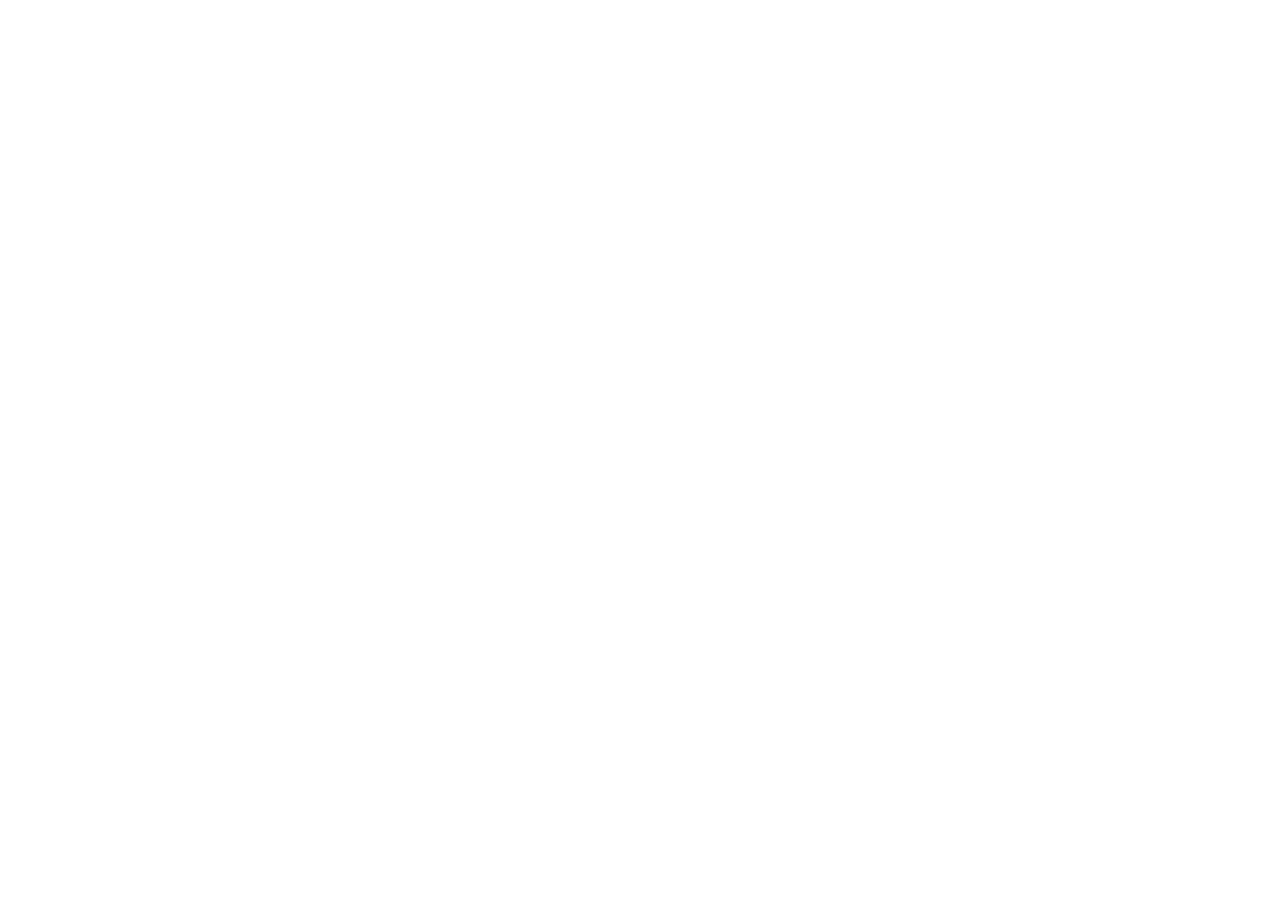
==== login.html @ 8ab4396d "大事件项目初始化" ====
<!DOCTYPE html>
<html lang="en">

<head>
    <meta charset="UTF-8">
    <meta http-equiv="X-UA-Compatible" content="IE=edge">
    <meta name="viewport" content="width=device-width, initial-scale=1.0">
    <title>Document</title>
</head>

<body>

</body>

</html>
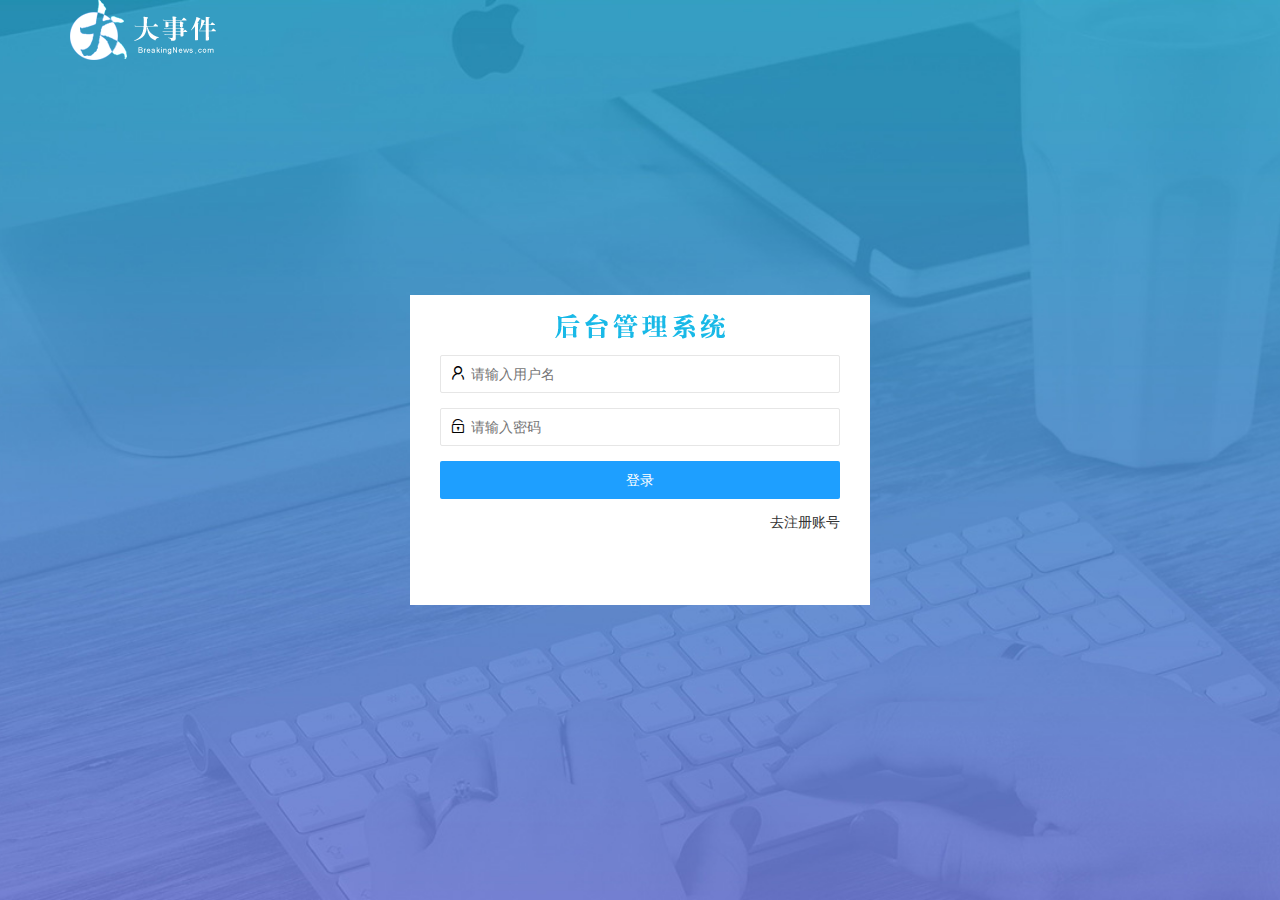
==== commit db3682dd: "login and reg done" ====
--- a/login.html
+++ b/login.html
@@ -6,10 +6,85 @@
     <meta http-equiv="X-UA-Compatible" content="IE=edge">
     <meta name="viewport" content="width=device-width, initial-scale=1.0">
     <title>Document</title>
+    <!-- 导入layui的css样式 -->
+    <link rel="stylesheet" href="./assets/lib/layui/css/layui.css">
+    <!-- 导入自己的css样式 -->
+    <link rel="stylesheet" href="./assets/css/login.css">
 </head>
 
 <body>
+    <div class="layui-main">
+        <img src="./assets/images/logo.png" alt="">
+    </div>
+    <!-- 登录注册区域 -->
+    <div class="loginAndReg">
+        <div class="title">
+            <img src="./assets/images/login_title.png" alt="">
+        </div>
+        <!-- 登录区域 -->
+        <div class="login_box">
+            <form class="layui-form form_login">
+                <!-- 用户名框 -->
+                <div class="layui-form-item">
+                    <i class="layui-icon layui-icon-username"></i>
+                    <input type="text" name="username" required lay-verify="required" placeholder="请输入用户名" autocomplete="off" class="layui-input">
+                </div>
+                <!-- 密码框 -->
+                <div class="layui-form-item">
+                    <i class="layui-icon layui-icon-password"></i>
+                    <input type="password" name="pwd" required lay-verify="required|pwd" placeholder="请输入密码" autocomplete="off" class="layui-input">
+                </div>
+                <!-- 登录按钮 -->
+                <div class="layui-form-item">
+                    <button class="layui-btn  layui-btn-fluid layui-btn-normal" lay-submit>登录</button>
+                </div>
+                <div class="layui-form-item links">
+                    <!-- 使用js点击事件实现跳转 -->
+                    <a href="javascript:;" class="go_reg">去注册账号</a>
+                </div>
+            </form>
 
+        </div>
+        <!-- 注册区域 -->
+        <div class="reg_box">
+            <form class="layui-form form_reg">
+                <!-- 用户名框 -->
+                <div class="layui-form-item">
+                    <i class="layui-icon layui-icon-username"></i>
+                    <input type="text" name="username" required lay-verify="required" placeholder="请输入用户名" autocomplete="off" class="layui-input">
+                </div>
+                <!-- 密码框 -->
+                <div class="layui-form-item">
+                    <i class="layui-icon layui-icon-password"></i>
+                    <input type="password" name="pwd" required lay-verify="required|pwd" placeholder="请输入密码" autocomplete="off" class="layui-input">
+                </div>
+                <!-- 确认密码框 -->
+                <div class="layui-form-item">
+                    <i class="layui-icon layui-icon-password"></i>
+                    <input type="password" name="repwd" required lay-verify="required|pwd|repwd" placeholder="再次确认密码" autocomplete="off" class="layui-input">
+                </div>
+                <!-- 注册按钮 -->
+                <div class="layui-form-item">
+                    <button class="layui-btn  layui-btn-fluid layui-btn-normal" lay-submit>注册</button>
+                </div>
+                <div class="layui-form-item links">
+                    <!-- 使用js点击事件实现跳转 -->
+                    <a href="javascript:;" class="go_login">去登陆</a>
+                </div>
+
+        </div>
+
+
+
+    </div>
+    <!-- 导入layui的js样式 -->
+    <script src="/assets/lib/layui/layui.all.js"></script>
+    <!-- 导入jq样式 -->
+    <script src="/assets/lib/jquery.js"></script>
+    <!-- 导入baseApi.js -->
+    <script src="/assets/js/baseApi.js"></script>
+    <!-- 导入自己的js样式 -->
+    <script src="/assets/js/login.js"></script>
 </body>
 
 </html>--- a/assets/lib/layui/css/layui.css
+++ b/assets/lib/layui/css/layui.css
@@ -0,0 +1,2 @@
+/** layui-v2.5.5 MIT License By https://www.layui.com */
+ .layui-inline,img{display:inline-block;vertical-align:middle}h1,h2,h3,h4,h5,h6{font-weight:400}.layui-edge,.layui-header,.layui-inline,.layui-main{position:relative}.layui-body,.layui-edge,.layui-elip{overflow:hidden}.layui-btn,.layui-edge,.layui-inline,img{vertical-align:middle}.layui-btn,.layui-disabled,.layui-icon,.layui-unselect{-moz-user-select:none;-webkit-user-select:none;-ms-user-select:none}.layui-elip,.layui-form-checkbox span,.layui-form-pane .layui-form-label{text-overflow:ellipsis;white-space:nowrap}.layui-breadcrumb,.layui-tree-btnGroup{visibility:hidden}blockquote,body,button,dd,div,dl,dt,form,h1,h2,h3,h4,h5,h6,input,li,ol,p,pre,td,textarea,th,ul{margin:0;padding:0;-webkit-tap-highlight-color:rgba(0,0,0,0)}a:active,a:hover{outline:0}img{border:none}li{list-style:none}table{border-collapse:collapse;border-spacing:0}h4,h5,h6{font-size:100%}button,input,optgroup,option,select,textarea{font-family:inherit;font-size:inherit;font-style:inherit;font-weight:inherit;outline:0}pre{white-space:pre-wrap;white-space:-moz-pre-wrap;white-space:-pre-wrap;white-space:-o-pre-wrap;word-wrap:break-word}body{line-height:24px;font:14px Helvetica Neue,Helvetica,PingFang SC,Tahoma,Arial,sans-serif}hr{height:1px;margin:10px 0;border:0;clear:both}a{color:#333;text-decoration:none}a:hover{color:#777}a cite{font-style:normal;*cursor:pointer}.layui-border-box,.layui-border-box *{box-sizing:border-box}.layui-box,.layui-box *{box-sizing:content-box}.layui-clear{clear:both;*zoom:1}.layui-clear:after{content:'\20';clear:both;*zoom:1;display:block;height:0}.layui-inline{*display:inline;*zoom:1}.layui-edge{display:inline-block;width:0;height:0;border-width:6px;border-style:dashed;border-color:transparent}.layui-edge-top{top:-4px;border-bottom-color:#999;border-bottom-style:solid}.layui-edge-right{border-left-color:#999;border-left-style:solid}.layui-edge-bottom{top:2px;border-top-color:#999;border-top-style:solid}.layui-edge-left{border-right-color:#999;border-right-style:solid}.layui-disabled,.layui-disabled:hover{color:#d2d2d2!important;cursor:not-allowed!important}.layui-circle{border-radius:100%}.layui-show{display:block!important}.layui-hide{display:none!important}@font-face{font-family:layui-icon;src:url(../font/iconfont.eot?v=250);src:url(../font/iconfont.eot?v=250#iefix) format('embedded-opentype'),url(../font/iconfont.woff2?v=250) format('woff2'),url(../font/iconfont.woff?v=250) format('woff'),url(../font/iconfont.ttf?v=250) format('truetype'),url(../font/iconfont.svg?v=250#layui-icon) format('svg')}.layui-icon{font-family:layui-icon!important;font-size:16px;font-style:normal;-webkit-font-smoothing:antialiased;-moz-osx-font-smoothing:grayscale}.layui-icon-reply-fill:before{content:"\e611"}.layui-icon-set-fill:before{content:"\e614"}.layui-icon-menu-fill:before{content:"\e60f"}.layui-icon-search:before{content:"\e615"}.layui-icon-share:before{content:"\e641"}.layui-icon-set-sm:before{content:"\e620"}.layui-icon-engine:before{content:"\e628"}.layui-icon-close:before{content:"\1006"}.layui-icon-close-fill:before{content:"\1007"}.layui-icon-chart-screen:before{content:"\e629"}.layui-icon-star:before{content:"\e600"}.layui-icon-circle-dot:before{content:"\e617"}.layui-icon-chat:before{content:"\e606"}.layui-icon-release:before{content:"\e609"}.layui-icon-list:before{content:"\e60a"}.layui-icon-chart:before{content:"\e62c"}.layui-icon-ok-circle:before{content:"\1005"}.layui-icon-layim-theme:before{content:"\e61b"}.layui-icon-table:before{content:"\e62d"}.layui-icon-right:before{content:"\e602"}.layui-icon-left:before{content:"\e603"}.layui-icon-cart-simple:before{content:"\e698"}.layui-icon-face-cry:before{content:"\e69c"}.layui-icon-face-smile:before{content:"\e6af"}.layui-icon-survey:before{content:"\e6b2"}.layui-icon-tree:before{content:"\e62e"}.layui-icon-upload-circle:before{content:"\e62f"}.layui-icon-add-circle:before{content:"\e61f"}.layui-icon-download-circle:before{content:"\e601"}.layui-icon-templeate-1:before{content:"\e630"}.layui-icon-util:before{content:"\e631"}.layui-icon-face-surprised:before{content:"\e664"}.layui-icon-edit:before{content:"\e642"}.layui-icon-speaker:before{content:"\e645"}.layui-icon-down:before{content:"\e61a"}.layui-icon-file:before{content:"\e621"}.layui-icon-layouts:before{content:"\e632"}.layui-icon-rate-half:before{content:"\e6c9"}.layui-icon-add-circle-fine:before{content:"\e608"}.layui-icon-prev-circle:before{content:"\e633"}.layui-icon-read:before{content:"\e705"}.layui-icon-404:before{content:"\e61c"}.layui-icon-carousel:before{content:"\e634"}.layui-icon-help:before{content:"\e607"}.layui-icon-code-circle:before{content:"\e635"}.layui-icon-water:before{content:"\e636"}.layui-icon-username:before{content:"\e66f"}.layui-icon-find-fill:before{content:"\e670"}.layui-icon-about:before{content:"\e60b"}.layui-icon-location:before{content:"\e715"}.layui-icon-up:before{content:"\e619"}.layui-icon-pause:before{content:"\e651"}.layui-icon-date:before{content:"\e637"}.layui-icon-layim-uploadfile:before{content:"\e61d"}.layui-icon-delete:before{content:"\e640"}.layui-icon-play:before{content:"\e652"}.layui-icon-top:before{content:"\e604"}.layui-icon-friends:before{content:"\e612"}.layui-icon-refresh-3:before{content:"\e9aa"}.layui-icon-ok:before{content:"\e605"}.layui-icon-layer:before{content:"\e638"}.layui-icon-face-smile-fine:before{content:"\e60c"}.layui-icon-dollar:before{content:"\e659"}.layui-icon-group:before{content:"\e613"}.layui-icon-layim-download:before{content:"\e61e"}.layui-icon-picture-fine:before{content:"\e60d"}.layui-icon-link:before{content:"\e64c"}.layui-icon-diamond:before{content:"\e735"}.layui-icon-log:before{content:"\e60e"}.layui-icon-rate-solid:before{content:"\e67a"}.layui-icon-fonts-del:before{content:"\e64f"}.layui-icon-unlink:before{content:"\e64d"}.layui-icon-fonts-clear:before{content:"\e639"}.layui-icon-triangle-r:before{content:"\e623"}.layui-icon-circle:before{content:"\e63f"}.layui-icon-radio:before{content:"\e643"}.layui-icon-align-center:before{content:"\e647"}.layui-icon-align-right:before{content:"\e648"}.layui-icon-align-left:before{content:"\e649"}.layui-icon-loading-1:before{content:"\e63e"}.layui-icon-return:before{content:"\e65c"}.layui-icon-fonts-strong:before{content:"\e62b"}.layui-icon-upload:before{content:"\e67c"}.layui-icon-dialogue:before{content:"\e63a"}.layui-icon-video:before{content:"\e6ed"}.layui-icon-headset:before{content:"\e6fc"}.layui-icon-cellphone-fine:before{content:"\e63b"}.layui-icon-add-1:before{content:"\e654"}.layui-icon-face-smile-b:before{content:"\e650"}.layui-icon-fonts-html:before{content:"\e64b"}.layui-icon-form:before{content:"\e63c"}.layui-icon-cart:before{content:"\e657"}.layui-icon-camera-fill:before{content:"\e65d"}.layui-icon-tabs:before{content:"\e62a"}.layui-icon-fonts-code:before{content:"\e64e"}.layui-icon-fire:before{content:"\e756"}.layui-icon-set:before{content:"\e716"}.layui-icon-fonts-u:before{content:"\e646"}.layui-icon-triangle-d:before{content:"\e625"}.layui-icon-tips:before{content:"\e702"}.layui-icon-picture:before{content:"\e64a"}.layui-icon-more-vertical:before{content:"\e671"}.layui-icon-flag:before{content:"\e66c"}.layui-icon-loading:before{content:"\e63d"}.layui-icon-fonts-i:before{content:"\e644"}.layui-icon-refresh-1:before{content:"\e666"}.layui-icon-rmb:before{content:"\e65e"}.layui-icon-home:before{content:"\e68e"}.layui-icon-user:before{content:"\e770"}.layui-icon-notice:before{content:"\e667"}.layui-icon-login-weibo:before{content:"\e675"}.layui-icon-voice:before{content:"\e688"}.layui-icon-upload-drag:before{content:"\e681"}.layui-icon-login-qq:before{content:"\e676"}.layui-icon-snowflake:before{content:"\e6b1"}.layui-icon-file-b:before{content:"\e655"}.layui-icon-template:before{content:"\e663"}.layui-icon-auz:before{content:"\e672"}.layui-icon-console:before{content:"\e665"}.layui-icon-app:before{content:"\e653"}.layui-icon-prev:before{content:"\e65a"}.layui-icon-website:before{content:"\e7ae"}.layui-icon-next:before{content:"\e65b"}.layui-icon-component:before{content:"\e857"}.layui-icon-more:before{content:"\e65f"}.layui-icon-login-wechat:before{content:"\e677"}.layui-icon-shrink-right:before{content:"\e668"}.layui-icon-spread-left:before{content:"\e66b"}.layui-icon-camera:before{content:"\e660"}.layui-icon-note:before{content:"\e66e"}.layui-icon-refresh:before{content:"\e669"}.layui-icon-female:before{content:"\e661"}.layui-icon-male:before{content:"\e662"}.layui-icon-password:before{content:"\e673"}.layui-icon-senior:before{content:"\e674"}.layui-icon-theme:before{content:"\e66a"}.layui-icon-tread:before{content:"\e6c5"}.layui-icon-praise:before{content:"\e6c6"}.layui-icon-star-fill:before{content:"\e658"}.layui-icon-rate:before{content:"\e67b"}.layui-icon-template-1:before{content:"\e656"}.layui-icon-vercode:before{content:"\e679"}.layui-icon-cellphone:before{content:"\e678"}.layui-icon-screen-full:before{content:"\e622"}.layui-icon-screen-restore:before{content:"\e758"}.layui-icon-cols:before{content:"\e610"}.layui-icon-export:before{content:"\e67d"}.layui-icon-print:before{content:"\e66d"}.layui-icon-slider:before{content:"\e714"}.layui-icon-addition:before{content:"\e624"}.layui-icon-subtraction:before{content:"\e67e"}.layui-icon-service:before{content:"\e626"}.layui-icon-transfer:before{content:"\e691"}.layui-main{width:1140px;margin:0 auto}.layui-header{z-index:1000;height:60px}.layui-header a:hover{transition:all .5s;-webkit-transition:all .5s}.layui-side{position:fixed;left:0;top:0;bottom:0;z-index:999;width:200px;overflow-x:hidden}.layui-side-scroll{position:relative;width:220px;height:100%;overflow-x:hidden}.layui-body{position:absolute;left:200px;right:0;top:0;bottom:0;z-index:998;width:auto;overflow-y:auto;box-sizing:border-box}.layui-layout-body{overflow:hidden}.layui-layout-admin .layui-header{background-color:#23262E}.layui-layout-admin .layui-side{top:60px;width:200px;overflow-x:hidden}.layui-layout-admin .layui-body{position:fixed;top:60px;bottom:44px}.layui-layout-admin .layui-main{width:auto;margin:0 15px}.layui-layout-admin .layui-footer{position:fixed;left:200px;right:0;bottom:0;height:44px;line-height:44px;padding:0 15px;background-color:#eee}.layui-layout-admin .layui-logo{position:absolute;left:0;top:0;width:200px;height:100%;line-height:60px;text-align:center;color:#009688;font-size:16px}.layui-layout-admin .layui-header .layui-nav{background:0 0}.layui-layout-left{position:absolute!important;left:200px;top:0}.layui-layout-right{position:absolute!important;right:0;top:0}.layui-container{position:relative;margin:0 auto;padding:0 15px;box-sizing:border-box}.layui-fluid{position:relative;margin:0 auto;padding:0 15px}.layui-row:after,.layui-row:before{content:'';display:block;clear:both}.layui-col-lg1,.layui-col-lg10,.layui-col-lg11,.layui-col-lg12,.layui-col-lg2,.layui-col-lg3,.layui-col-lg4,.layui-col-lg5,.layui-col-lg6,.layui-col-lg7,.layui-col-lg8,.layui-col-lg9,.layui-col-md1,.layui-col-md10,.layui-col-md11,.layui-col-md12,.layui-col-md2,.layui-col-md3,.layui-col-md4,.layui-col-md5,.layui-col-md6,.layui-col-md7,.layui-col-md8,.layui-col-md9,.layui-col-sm1,.layui-col-sm10,.layui-col-sm11,.layui-col-sm12,.layui-col-sm2,.layui-col-sm3,.layui-col-sm4,.layui-col-sm5,.layui-col-sm6,.layui-col-sm7,.layui-col-sm8,.layui-col-sm9,.layui-col-xs1,.layui-col-xs10,.layui-col-xs11,.layui-col-xs12,.layui-col-xs2,.layui-col-xs3,.layui-col-xs4,.layui-col-xs5,.layui-col-xs6,.layui-col-xs7,.layui-col-xs8,.layui-col-xs9{position:relative;display:block;box-sizing:border-box}.layui-col-xs1,.layui-col-xs10,.layui-col-xs11,.layui-col-xs12,.layui-col-xs2,.layui-col-xs3,.layui-col-xs4,.layui-col-xs5,.layui-col-xs6,.layui-col-xs7,.layui-col-xs8,.layui-col-xs9{float:left}.layui-col-xs1{width:8.33333333%}.layui-col-xs2{width:16.66666667%}.layui-col-xs3{width:25%}.layui-col-xs4{width:33.33333333%}.layui-col-xs5{width:41.66666667%}.layui-col-xs6{width:50%}.layui-col-xs7{width:58.33333333%}.layui-col-xs8{width:66.66666667%}.layui-col-xs9{width:75%}.layui-col-xs10{width:83.33333333%}.layui-col-xs11{width:91.66666667%}.layui-col-xs12{width:100%}.layui-col-xs-offset1{margin-left:8.33333333%}.layui-col-xs-offset2{margin-left:16.66666667%}.layui-col-xs-offset3{margin-left:25%}.layui-col-xs-offset4{margin-left:33.33333333%}.layui-col-xs-offset5{margin-left:41.66666667%}.layui-col-xs-offset6{margin-left:50%}.layui-col-xs-offset7{margin-left:58.33333333%}.layui-col-xs-offset8{margin-left:66.66666667%}.layui-col-xs-offset9{margin-left:75%}.layui-col-xs-offset10{margin-left:83.33333333%}.layui-col-xs-offset11{margin-left:91.66666667%}.layui-col-xs-offset12{margin-left:100%}@media screen and (max-width:768px){.layui-hide-xs{display:none!important}.layui-show-xs-block{display:block!important}.layui-show-xs-inline{display:inline!important}.layui-show-xs-inline-block{display:inline-block!important}}@media screen and (min-width:768px){.layui-container{width:750px}.layui-hide-sm{display:none!important}.layui-show-sm-block{display:block!important}.layui-show-sm-inline{display:inline!important}.layui-show-sm-inline-block{display:inline-block!important}.layui-col-sm1,.layui-col-sm10,.layui-col-sm11,.layui-col-sm12,.layui-col-sm2,.layui-col-sm3,.layui-col-sm4,.layui-col-sm5,.layui-col-sm6,.layui-col-sm7,.layui-col-sm8,.layui-col-sm9{float:left}.layui-col-sm1{width:8.33333333%}.layui-col-sm2{width:16.66666667%}.layui-col-sm3{width:25%}.layui-col-sm4{width:33.33333333%}.layui-col-sm5{width:41.66666667%}.layui-col-sm6{width:50%}.layui-col-sm7{width:58.33333333%}.layui-col-sm8{width:66.66666667%}.layui-col-sm9{width:75%}.layui-col-sm10{width:83.33333333%}.layui-col-sm11{width:91.66666667%}.layui-col-sm12{width:100%}.layui-col-sm-offset1{margin-left:8.33333333%}.layui-col-sm-offset2{margin-left:16.66666667%}.layui-col-sm-offset3{margin-left:25%}.layui-col-sm-offset4{margin-left:33.33333333%}.layui-col-sm-offset5{margin-left:41.66666667%}.layui-col-sm-offset6{margin-left:50%}.layui-col-sm-offset7{margin-left:58.33333333%}.layui-col-sm-offset8{margin-left:66.66666667%}.layui-col-sm-offset9{margin-left:75%}.layui-col-sm-offset10{margin-left:83.33333333%}.layui-col-sm-offset11{margin-left:91.66666667%}.layui-col-sm-offset12{margin-left:100%}}@media screen and (min-width:992px){.layui-container{width:970px}.layui-hide-md{display:none!important}.layui-show-md-block{display:block!important}.layui-show-md-inline{display:inline!important}.layui-show-md-inline-block{display:inline-block!important}.layui-col-md1,.layui-col-md10,.layui-col-md11,.layui-col-md12,.layui-col-md2,.layui-col-md3,.layui-col-md4,.layui-col-md5,.layui-col-md6,.layui-col-md7,.layui-col-md8,.layui-col-md9{float:left}.layui-col-md1{width:8.33333333%}.layui-col-md2{width:16.66666667%}.layui-col-md3{width:25%}.layui-col-md4{width:33.33333333%}.layui-col-md5{width:41.66666667%}.layui-col-md6{width:50%}.layui-col-md7{width:58.33333333%}.layui-col-md8{width:66.66666667%}.layui-col-md9{width:75%}.layui-col-md10{width:83.33333333%}.layui-col-md11{width:91.66666667%}.layui-col-md12{width:100%}.layui-col-md-offset1{margin-left:8.33333333%}.layui-col-md-offset2{margin-left:16.66666667%}.layui-col-md-offset3{margin-left:25%}.layui-col-md-offset4{margin-left:33.33333333%}.layui-col-md-offset5{margin-left:41.66666667%}.layui-col-md-offset6{margin-left:50%}.layui-col-md-offset7{margin-left:58.33333333%}.layui-col-md-offset8{margin-left:66.66666667%}.layui-col-md-offset9{margin-left:75%}.layui-col-md-offset10{margin-left:83.33333333%}.layui-col-md-offset11{margin-left:91.66666667%}.layui-col-md-offset12{margin-left:100%}}@media screen and (min-width:1200px){.layui-container{width:1170px}.layui-hide-lg{display:none!important}.layui-show-lg-block{display:block!important}.layui-show-lg-inline{display:inline!important}.layui-show-lg-inline-block{display:inline-block!important}.layui-col-lg1,.layui-col-lg10,.layui-col-lg11,.layui-col-lg12,.layui-col-lg2,.layui-col-lg3,.layui-col-lg4,.layui-col-lg5,.layui-col-lg6,.layui-col-lg7,.layui-col-lg8,.layui-col-lg9{float:left}.layui-col-lg1{width:8.33333333%}.layui-col-lg2{width:16.66666667%}.layui-col-lg3{width:25%}.layui-col-lg4{width:33.33333333%}.layui-col-lg5{width:41.66666667%}.layui-col-lg6{width:50%}.layui-col-lg7{width:58.33333333%}.layui-col-lg8{width:66.66666667%}.layui-col-lg9{width:75%}.layui-col-lg10{width:83.33333333%}.layui-col-lg11{width:91.66666667%}.layui-col-lg12{width:100%}.layui-col-lg-offset1{margin-left:8.33333333%}.layui-col-lg-offset2{margin-left:16.66666667%}.layui-col-lg-offset3{margin-left:25%}.layui-col-lg-offset4{margin-left:33.33333333%}.layui-col-lg-offset5{margin-left:41.66666667%}.layui-col-lg-offset6{margin-left:50%}.layui-col-lg-offset7{margin-left:58.33333333%}.layui-col-lg-offset8{margin-left:66.66666667%}.layui-col-lg-offset9{margin-left:75%}.layui-col-lg-offset10{margin-left:83.33333333%}.layui-col-lg-offset11{margin-left:91.66666667%}.layui-col-lg-offset12{margin-left:100%}}.layui-col-space1{margin:-.5px}.layui-col-space1>*{padding:.5px}.layui-col-space3{margin:-1.5px}.layui-col-space3>*{padding:1.5px}.layui-col-space5{margin:-2.5px}.layui-col-space5>*{padding:2.5px}.layui-col-space8{margin:-3.5px}.layui-col-space8>*{padding:3.5px}.layui-col-space10{margin:-5px}.layui-col-space10>*{padding:5px}.layui-col-space12{margin:-6px}.layui-col-space12>*{padding:6px}.layui-col-space15{margin:-7.5px}.layui-col-space15>*{padding:7.5px}.layui-col-space18{margin:-9px}.layui-col-space18>*{padding:9px}.layui-col-space20{margin:-10px}.layui-col-space20>*{padding:10px}.layui-col-space22{margin:-11px}.layui-col-space22>*{padding:11px}.layui-col-space25{margin:-12.5px}.layui-col-space25>*{padding:12.5px}.layui-col-space30{margin:-15px}.layui-col-space30>*{padding:15px}.layui-btn,.layui-input,.layui-select,.layui-textarea,.layui-upload-button{outline:0;-webkit-appearance:none;transition:all .3s;-webkit-transition:all .3s;box-sizing:border-box}.layui-elem-quote{margin-bottom:10px;padding:15px;line-height:22px;border-left:5px solid #009688;border-radius:0 2px 2px 0;background-color:#f2f2f2}.layui-quote-nm{border-style:solid;border-width:1px 1px 1px 5px;background:0 0}.layui-elem-field{margin-bottom:10px;padding:0;border-width:1px;border-style:solid}.layui-elem-field legend{margin-left:20px;padding:0 10px;font-size:20px;font-weight:300}.layui-field-title{margin:10px 0 20px;border-width:1px 0 0}.layui-field-box{padding:10px 15px}.layui-field-title .layui-field-box{padding:10px 0}.layui-progress{position:relative;height:6px;border-radius:20px;background-color:#e2e2e2}.layui-progress-bar{position:absolute;left:0;top:0;width:0;max-width:100%;height:6px;border-radius:20px;text-align:right;background-color:#5FB878;transition:all .3s;-webkit-transition:all .3s}.layui-progress-big,.layui-progress-big .layui-progress-bar{height:18px;line-height:18px}.layui-progress-text{position:relative;top:-20px;line-height:18px;font-size:12px;color:#666}.layui-progress-big .layui-progress-text{position:static;padding:0 10px;color:#fff}.layui-collapse{border-width:1px;border-style:solid;border-radius:2px}.layui-colla-content,.layui-colla-item{border-top-width:1px;border-top-style:solid}.layui-colla-item:first-child{border-top:none}.layui-colla-title{position:relative;height:42px;line-height:42px;padding:0 15px 0 35px;color:#333;background-color:#f2f2f2;cursor:pointer;font-size:14px;overflow:hidden}.layui-colla-content{display:none;padding:10px 15px;line-height:22px;color:#666}.layui-colla-icon{position:absolute;left:15px;top:0;font-size:14px}.layui-card{margin-bottom:15px;border-radius:2px;background-color:#fff;box-shadow:0 1px 2px 0 rgba(0,0,0,.05)}.layui-card:last-child{margin-bottom:0}.layui-card-header{position:relative;height:42px;line-height:42px;padding:0 15px;border-bottom:1px solid #f6f6f6;color:#333;border-radius:2px 2px 0 0;font-size:14px}.layui-bg-black,.layui-bg-blue,.layui-bg-cyan,.layui-bg-green,.layui-bg-orange,.layui-bg-red{color:#fff!important}.layui-card-body{position:relative;padding:10px 15px;line-height:24px}.layui-card-body[pad15]{padding:15px}.layui-card-body[pad20]{padding:20px}.layui-card-body .layui-table{margin:5px 0}.layui-card .layui-tab{margin:0}.layui-panel-window{position:relative;padding:15px;border-radius:0;border-top:5px solid #E6E6E6;background-color:#fff}.layui-auxiliar-moving{position:fixed;left:0;right:0;top:0;bottom:0;width:100%;height:100%;background:0 0;z-index:9999999999}.layui-form-label,.layui-form-mid,.layui-form-select,.layui-input-block,.layui-input-inline,.layui-textarea{position:relative}.layui-bg-red{background-color:#FF5722!important}.layui-bg-orange{background-color:#FFB800!important}.layui-bg-green{background-color:#009688!important}.layui-bg-cyan{background-color:#2F4056!important}.layui-bg-blue{background-color:#1E9FFF!important}.layui-bg-black{background-color:#393D49!important}.layui-bg-gray{background-color:#eee!important;color:#666!important}.layui-badge-rim,.layui-colla-content,.layui-colla-item,.layui-collapse,.layui-elem-field,.layui-form-pane .layui-form-item[pane],.layui-form-pane .layui-form-label,.layui-input,.layui-layedit,.layui-layedit-tool,.layui-quote-nm,.layui-select,.layui-tab-bar,.layui-tab-card,.layui-tab-title,.layui-tab-title .layui-this:after,.layui-textarea{border-color:#e6e6e6}.layui-timeline-item:before,hr{background-color:#e6e6e6}.layui-text{line-height:22px;font-size:14px;color:#666}.layui-text h1,.layui-text h2,.layui-text h3{font-weight:500;color:#333}.layui-text h1{font-size:30px}.layui-text h2{font-size:24px}.layui-text h3{font-size:18px}.layui-text a:not(.layui-btn){color:#01AAED}.layui-text a:not(.layui-btn):hover{text-decoration:underline}.layui-text ul{padding:5px 0 5px 15px}.layui-text ul li{margin-top:5px;list-style-type:disc}.layui-text em,.layui-word-aux{color:#999!important;padding:0 5px!important}.layui-btn{display:inline-block;height:38px;line-height:38px;padding:0 18px;background-color:#009688;color:#fff;white-space:nowrap;text-align:center;font-size:14px;border:none;border-radius:2px;cursor:pointer}.layui-btn:hover{opacity:.8;filter:alpha(opacity=80);color:#fff}.layui-btn:active{opacity:1;filter:alpha(opacity=100)}.layui-btn+.layui-btn{margin-left:10px}.layui-btn-container{font-size:0}.layui-btn-container .layui-btn{margin-right:10px;margin-bottom:10px}.layui-btn-container .layui-btn+.layui-btn{margin-left:0}.layui-table .layui-btn-container .layui-btn{margin-bottom:9px}.layui-btn-radius{border-radius:100px}.layui-btn .layui-icon{margin-right:3px;font-size:18px;vertical-align:bottom;vertical-align:middle\9}.layui-btn-primary{border:1px solid #C9C9C9;background-color:#fff;color:#555}.layui-btn-primary:hover{border-color:#009688;color:#333}.layui-btn-normal{background-color:#1E9FFF}.layui-btn-warm{background-color:#FFB800}.layui-btn-danger{background-color:#FF5722}.layui-btn-checked{background-color:#5FB878}.layui-btn-disabled,.layui-btn-disabled:active,.layui-btn-disabled:hover{border:1px solid #e6e6e6;background-color:#FBFBFB;color:#C9C9C9;cursor:not-allowed;opacity:1}.layui-btn-lg{height:44px;line-height:44px;padding:0 25px;font-size:16px}.layui-btn-sm{height:30px;line-height:30px;padding:0 10px;font-size:12px}.layui-btn-sm i{font-size:16px!important}.layui-btn-xs{height:22px;line-height:22px;padding:0 5px;font-size:12px}.layui-btn-xs i{font-size:14px!important}.layui-btn-group{display:inline-block;vertical-align:middle;font-size:0}.layui-btn-group .layui-btn{margin-left:0!important;margin-right:0!important;border-left:1px solid rgba(255,255,255,.5);border-radius:0}.layui-btn-group .layui-btn-primary{border-left:none}.layui-btn-group .layui-btn-primary:hover{border-color:#C9C9C9;color:#009688}.layui-btn-group .layui-btn:first-child{border-left:none;border-radius:2px 0 0 2px}.layui-btn-group .layui-btn-primary:first-child{border-left:1px solid #c9c9c9}.layui-btn-group .layui-btn:last-child{border-radius:0 2px 2px 0}.layui-btn-group .layui-btn+.layui-btn{margin-left:0}.layui-btn-group+.layui-btn-group{margin-left:10px}.layui-btn-fluid{width:100%}.layui-input,.layui-select,.layui-textarea{height:38px;line-height:1.3;line-height:38px\9;border-width:1px;border-style:solid;background-color:#fff;border-radius:2px}.layui-input::-webkit-input-placeholder,.layui-select::-webkit-input-placeholder,.layui-textarea::-webkit-input-placeholder{line-height:1.3}.layui-input,.layui-textarea{display:block;width:100%;padding-left:10px}.layui-input:hover,.layui-textarea:hover{border-color:#D2D2D2!important}.layui-input:focus,.layui-textarea:focus{border-color:#C9C9C9!important}.layui-textarea{min-height:100px;height:auto;line-height:20px;padding:6px 10px;resize:vertical}.layui-select{padding:0 10px}.layui-form input[type=checkbox],.layui-form input[type=radio],.layui-form select{display:none}.layui-form [lay-ignore]{display:initial}.layui-form-item{margin-bottom:15px;clear:both;*zoom:1}.layui-form-item:after{content:'\20';clear:both;*zoom:1;display:block;height:0}.layui-form-label{float:left;display:block;padding:9px 15px;width:80px;font-weight:400;line-height:20px;text-align:right}.layui-form-label-col{display:block;float:none;padding:9px 0;line-height:20px;text-align:left}.layui-form-item .layui-inline{margin-bottom:5px;margin-right:10px}.layui-input-block{margin-left:110px;min-height:36px}.layui-input-inline{display:inline-block;vertical-align:middle}.layui-form-item .layui-input-inline{float:left;width:190px;margin-right:10px}.layui-form-text .layui-input-inline{width:auto}.layui-form-mid{float:left;display:block;padding:9px 0!important;line-height:20px;margin-right:10px}.layui-form-danger+.layui-form-select .layui-input,.layui-form-danger:focus{border-color:#FF5722!important}.layui-form-select .layui-input{padding-right:30px;cursor:pointer}.layui-form-select .layui-edge{position:absolute;right:10px;top:50%;margin-top:-3px;cursor:pointer;border-width:6px;border-top-color:#c2c2c2;border-top-style:solid;transition:all .3s;-webkit-transition:all .3s}.layui-form-select dl{display:none;position:absolute;left:0;top:42px;padding:5px 0;z-index:899;min-width:100%;border:1px solid #d2d2d2;max-height:300px;overflow-y:auto;background-color:#fff;border-radius:2px;box-shadow:0 2px 4px rgba(0,0,0,.12);box-sizing:border-box}.layui-form-select dl dd,.layui-form-select dl dt{padding:0 10px;line-height:36px;white-space:nowrap;overflow:hidden;text-overflow:ellipsis}.layui-form-select dl dt{font-size:12px;color:#999}.layui-form-select dl dd{cursor:pointer}.layui-form-select dl dd:hover{background-color:#f2f2f2;-webkit-transition:.5s all;transition:.5s all}.layui-form-select .layui-select-group dd{padding-left:20px}.layui-form-select dl dd.layui-select-tips{padding-left:10px!important;color:#999}.layui-form-select dl dd.layui-this{background-color:#5FB878;color:#fff}.layui-form-checkbox,.layui-form-select dl dd.layui-disabled{background-color:#fff}.layui-form-selected dl{display:block}.layui-form-checkbox,.layui-form-checkbox *,.layui-form-switch{display:inline-block;vertical-align:middle}.layui-form-selected .layui-edge{margin-top:-9px;-webkit-transform:rotate(180deg);transform:rotate(180deg);margin-top:-3px\9}:root .layui-form-selected .layui-edge{margin-top:-9px\0/IE9}.layui-form-selectup dl{top:auto;bottom:42px}.layui-select-none{margin:5px 0;text-align:center;color:#999}.layui-select-disabled .layui-disabled{border-color:#eee!important}.layui-select-disabled .layui-edge{border-top-color:#d2d2d2}.layui-form-checkbox{position:relative;height:30px;line-height:30px;margin-right:10px;padding-right:30px;cursor:pointer;font-size:0;-webkit-transition:.1s linear;transition:.1s linear;box-sizing:border-box}.layui-form-checkbox span{padding:0 10px;height:100%;font-size:14px;border-radius:2px 0 0 2px;background-color:#d2d2d2;color:#fff;overflow:hidden}.layui-form-checkbox:hover span{background-color:#c2c2c2}.layui-form-checkbox i{position:absolute;right:0;top:0;width:30px;height:28px;border:1px solid #d2d2d2;border-left:none;border-radius:0 2px 2px 0;color:#fff;font-size:20px;text-align:center}.layui-form-checkbox:hover i{border-color:#c2c2c2;color:#c2c2c2}.layui-form-checked,.layui-form-checked:hover{border-color:#5FB878}.layui-form-checked span,.layui-form-checked:hover span{background-color:#5FB878}.layui-form-checked i,.layui-form-checked:hover i{color:#5FB878}.layui-form-item .layui-form-checkbox{margin-top:4px}.layui-form-checkbox[lay-skin=primary]{height:auto!important;line-height:normal!important;min-width:18px;min-height:18px;border:none!important;margin-right:0;padding-left:28px;padding-right:0;background:0 0}.layui-form-checkbox[lay-skin=primary] span{padding-left:0;padding-right:15px;line-height:18px;background:0 0;color:#666}.layui-form-checkbox[lay-skin=primary] i{right:auto;left:0;width:16px;height:16px;line-height:16px;border:1px solid #d2d2d2;font-size:12px;border-radius:2px;background-color:#fff;-webkit-transition:.1s linear;transition:.1s linear}.layui-form-checkbox[lay-skin=primary]:hover i{border-color:#5FB878;color:#fff}.layui-form-checked[lay-skin=primary] i{border-color:#5FB878!important;background-color:#5FB878;color:#fff}.layui-checkbox-disbaled[lay-skin=primary] span{background:0 0!important;color:#c2c2c2}.layui-checkbox-disbaled[lay-skin=primary]:hover i{border-color:#d2d2d2}.layui-form-item .layui-form-checkbox[lay-skin=primary]{margin-top:10px}.layui-form-switch{position:relative;height:22px;line-height:22px;min-width:35px;padding:0 5px;margin-top:8px;border:1px solid #d2d2d2;border-radius:20px;cursor:pointer;background-color:#fff;-webkit-transition:.1s linear;transition:.1s linear}.layui-form-switch i{position:absolute;left:5px;top:3px;width:16px;height:16px;border-radius:20px;background-color:#d2d2d2;-webkit-transition:.1s linear;transition:.1s linear}.layui-form-switch em{position:relative;top:0;width:25px;margin-left:21px;padding:0!important;text-align:center!important;color:#999!important;font-style:normal!important;font-size:12px}.layui-form-onswitch{border-color:#5FB878;background-color:#5FB878}.layui-checkbox-disbaled,.layui-checkbox-disbaled i{border-color:#e2e2e2!important}.layui-form-onswitch i{left:100%;margin-left:-21px;background-color:#fff}.layui-form-onswitch em{margin-left:5px;margin-right:21px;color:#fff!important}.layui-checkbox-disbaled span{background-color:#e2e2e2!important}.layui-checkbox-disbaled:hover i{color:#fff!important}[lay-radio]{display:none}.layui-form-radio,.layui-form-radio *{display:inline-block;vertical-align:middle}.layui-form-radio{line-height:28px;margin:6px 10px 0 0;padding-right:10px;cursor:pointer;font-size:0}.layui-form-radio *{font-size:14px}.layui-form-radio>i{margin-right:8px;font-size:22px;color:#c2c2c2}.layui-form-radio>i:hover,.layui-form-radioed>i{color:#5FB878}.layui-radio-disbaled>i{color:#e2e2e2!important}.layui-form-pane .layui-form-label{width:110px;padding:8px 15px;height:38px;line-height:20px;border-width:1px;border-style:solid;border-radius:2px 0 0 2px;text-align:center;background-color:#FBFBFB;overflow:hidden;box-sizing:border-box}.layui-form-pane .layui-input-inline{margin-left:-1px}.layui-form-pane .layui-input-block{margin-left:110px;left:-1px}.layui-form-pane .layui-input{border-radius:0 2px 2px 0}.layui-form-pane .layui-form-text .layui-form-label{float:none;width:100%;border-radius:2px;box-sizing:border-box;text-align:left}.layui-form-pane .layui-form-text .layui-input-inline{display:block;margin:0;top:-1px;clear:both}.layui-form-pane .layui-form-text .layui-input-block{margin:0;left:0;top:-1px}.layui-form-pane .layui-form-text .layui-textarea{min-height:100px;border-radius:0 0 2px 2px}.layui-form-pane .layui-form-checkbox{margin:4px 0 4px 10px}.layui-form-pane .layui-form-radio,.layui-form-pane .layui-form-switch{margin-top:6px;margin-left:10px}.layui-form-pane .layui-form-item[pane]{position:relative;border-width:1px;border-style:solid}.layui-form-pane .layui-form-item[pane] .layui-form-label{position:absolute;left:0;top:0;height:100%;border-width:0 1px 0 0}.layui-form-pane .layui-form-item[pane] .layui-input-inline{margin-left:110px}@media screen and (max-width:450px){.layui-form-item .layui-form-label{text-overflow:ellipsis;overflow:hidden;white-space:nowrap}.layui-form-item .layui-inline{display:block;margin-right:0;margin-bottom:20px;clear:both}.layui-form-item .layui-inline:after{content:'\20';clear:both;display:block;height:0}.layui-form-item .layui-input-inline{display:block;float:none;left:-3px;width:auto;margin:0 0 10px 112px}.layui-form-item .layui-input-inline+.layui-form-mid{margin-left:110px;top:-5px;padding:0}.layui-form-item .layui-form-checkbox{margin-right:5px;margin-bottom:5px}}.layui-layedit{border-width:1px;border-style:solid;border-radius:2px}.layui-layedit-tool{padding:3px 5px;border-bottom-width:1px;border-bottom-style:solid;font-size:0}.layedit-tool-fixed{position:fixed;top:0;border-top:1px solid #e2e2e2}.layui-layedit-tool .layedit-tool-mid,.layui-layedit-tool .layui-icon{display:inline-block;vertical-align:middle;text-align:center;font-size:14px}.layui-layedit-tool .layui-icon{position:relative;width:32px;height:30px;line-height:30px;margin:3px 5px;color:#777;cursor:pointer;border-radius:2px}.layui-layedit-tool .layui-icon:hover{color:#393D49}.layui-layedit-tool .layui-icon:active{color:#000}.layui-layedit-tool .layedit-tool-active{background-color:#e2e2e2;color:#000}.layui-layedit-tool .layui-disabled,.layui-layedit-tool .layui-disabled:hover{color:#d2d2d2;cursor:not-allowed}.layui-layedit-tool .layedit-tool-mid{width:1px;height:18px;margin:0 10px;background-color:#d2d2d2}.layedit-tool-html{width:50px!important;font-size:30px!important}.layedit-tool-b,.layedit-tool-code,.layedit-tool-help{font-size:16px!important}.layedit-tool-d,.layedit-tool-face,.layedit-tool-image,.layedit-tool-unlink{font-size:18px!important}.layedit-tool-image input{position:absolute;font-size:0;left:0;top:0;width:100%;height:100%;opacity:.01;filter:Alpha(opacity=1);cursor:pointer}.layui-layedit-iframe iframe{display:block;width:100%}#LAY_layedit_code{overflow:hidden}.layui-laypage{display:inline-block;*display:inline;*zoom:1;vertical-align:middle;margin:10px 0;font-size:0}.layui-laypage>a:first-child,.layui-laypage>a:first-child em{border-radius:2px 0 0 2px}.layui-laypage>a:last-child,.layui-laypage>a:last-child em{border-radius:0 2px 2px 0}.layui-laypage>:first-child{margin-left:0!important}.layui-laypage>:last-child{margin-right:0!important}.layui-laypage a,.layui-laypage button,.layui-laypage input,.layui-laypage select,.layui-laypage span{border:1px solid #e2e2e2}.layui-laypage a,.layui-laypage span{display:inline-block;*display:inline;*zoom:1;vertical-align:middle;padding:0 15px;height:28px;line-height:28px;margin:0 -1px 5px 0;background-color:#fff;color:#333;font-size:12px}.layui-flow-more a *,.layui-laypage input,.layui-table-view select[lay-ignore]{display:inline-block}.layui-laypage a:hover{color:#009688}.layui-laypage em{font-style:normal}.layui-laypage .layui-laypage-spr{color:#999;font-weight:700}.layui-laypage a{text-decoration:none}.layui-laypage .layui-laypage-curr{position:relative}.layui-laypage .layui-laypage-curr em{position:relative;color:#fff}.layui-laypage .layui-laypage-curr .layui-laypage-em{position:absolute;left:-1px;top:-1px;padding:1px;width:100%;height:100%;background-color:#009688}.layui-laypage-em{border-radius:2px}.layui-laypage-next em,.layui-laypage-prev em{font-family:Sim sun;font-size:16px}.layui-laypage .layui-laypage-count,.layui-laypage .layui-laypage-limits,.layui-laypage .layui-laypage-refresh,.layui-laypage .layui-laypage-skip{margin-left:10px;margin-right:10px;padding:0;border:none}.layui-laypage .layui-laypage-limits,.layui-laypage .layui-laypage-refresh{vertical-align:top}.layui-laypage .layui-laypage-refresh i{font-size:18px;cursor:pointer}.layui-laypage select{height:22px;padding:3px;border-radius:2px;cursor:pointer}.layui-laypage .layui-laypage-skip{height:30px;line-height:30px;color:#999}.layui-laypage button,.layui-laypage input{height:30px;line-height:30px;border-radius:2px;vertical-align:top;background-color:#fff;box-sizing:border-box}.layui-laypage input{width:40px;margin:0 10px;padding:0 3px;text-align:center}.layui-laypage input:focus,.layui-laypage select:focus{border-color:#009688!important}.layui-laypage button{margin-left:10px;padding:0 10px;cursor:pointer}.layui-table,.layui-table-view{margin:10px 0}.layui-flow-more{margin:10px 0;text-align:center;color:#999;font-size:14px}.layui-flow-more a{height:32px;line-height:32px}.layui-flow-more a *{vertical-align:top}.layui-flow-more a cite{padding:0 20px;border-radius:3px;background-color:#eee;color:#333;font-style:normal}.layui-flow-more a cite:hover{opacity:.8}.layui-flow-more a i{font-size:30px;color:#737383}.layui-table{width:100%;background-color:#fff;color:#666}.layui-table tr{transition:all .3s;-webkit-transition:all .3s}.layui-table th{text-align:left;font-weight:400}.layui-table tbody tr:hover,.layui-table thead tr,.layui-table-click,.layui-table-header,.layui-table-hover,.layui-table-mend,.layui-table-patch,.layui-table-tool,.layui-table-total,.layui-table-total tr,.layui-table[lay-even] tr:nth-child(even){background-color:#f2f2f2}.layui-table td,.layui-table th,.layui-table-col-set,.layui-table-fixed-r,.layui-table-grid-down,.layui-table-header,.layui-table-page,.layui-table-tips-main,.layui-table-tool,.layui-table-total,.layui-table-view,.layui-table[lay-skin=line],.layui-table[lay-skin=row]{border-width:1px;border-style:solid;border-color:#e6e6e6}.layui-table td,.layui-table th{position:relative;padding:9px 15px;min-height:20px;line-height:20px;font-size:14px}.layui-table[lay-skin=line] td,.layui-table[lay-skin=line] th{border-width:0 0 1px}.layui-table[lay-skin=row] td,.layui-table[lay-skin=row] th{border-width:0 1px 0 0}.layui-table[lay-skin=nob] td,.layui-table[lay-skin=nob] th{border:none}.layui-table img{max-width:100px}.layui-table[lay-size=lg] td,.layui-table[lay-size=lg] th{padding:15px 30px}.layui-table-view .layui-table[lay-size=lg] .layui-table-cell{height:40px;line-height:40px}.layui-table[lay-size=sm] td,.layui-table[lay-size=sm] th{font-size:12px;padding:5px 10px}.layui-table-view .layui-table[lay-size=sm] .layui-table-cell{height:20px;line-height:20px}.layui-table[lay-data]{display:none}.layui-table-box{position:relative;overflow:hidden}.layui-table-view .layui-table{position:relative;width:auto;margin:0}.layui-table-view .layui-table[lay-skin=line]{border-width:0 1px 0 0}.layui-table-view .layui-table[lay-skin=row]{border-width:0 0 1px}.layui-table-view .layui-table td,.layui-table-view .layui-table th{padding:5px 0;border-top:none;border-left:none}.layui-table-view .layui-table th.layui-unselect .layui-table-cell span{cursor:pointer}.layui-table-view .layui-table td{cursor:default}.layui-table-view .layui-table td[data-edit=text]{cursor:text}.layui-table-view .layui-form-checkbox[lay-skin=primary] i{width:18px;height:18px}.layui-table-view .layui-form-radio{line-height:0;padding:0}.layui-table-view .layui-form-radio>i{margin:0;font-size:20px}.layui-table-init{position:absolute;left:0;top:0;width:100%;height:100%;text-align:center;z-index:110}.layui-table-init .layui-icon{position:absolute;left:50%;top:50%;margin:-15px 0 0 -15px;font-size:30px;color:#c2c2c2}.layui-table-header{border-width:0 0 1px;overflow:hidden}.layui-table-header .layui-table{margin-bottom:-1px}.layui-table-tool .layui-inline[lay-event]{position:relative;width:26px;height:26px;padding:5px;line-height:16px;margin-right:10px;text-align:center;color:#333;border:1px solid #ccc;cursor:pointer;-webkit-transition:.5s all;transition:.5s all}.layui-table-tool .layui-inline[lay-event]:hover{border:1px solid #999}.layui-table-tool-temp{padding-right:120px}.layui-table-tool-self{position:absolute;right:17px;top:10px}.layui-table-tool .layui-table-tool-self .layui-inline[lay-event]{margin:0 0 0 10px}.layui-table-tool-panel{position:absolute;top:29px;left:-1px;padding:5px 0;min-width:150px;min-height:40px;border:1px solid #d2d2d2;text-align:left;overflow-y:auto;background-color:#fff;box-shadow:0 2px 4px rgba(0,0,0,.12)}.layui-table-cell,.layui-table-tool-panel li{overflow:hidden;text-overflow:ellipsis;white-space:nowrap}.layui-table-tool-panel li{padding:0 10px;line-height:30px;-webkit-transition:.5s all;transition:.5s all}.layui-table-tool-panel li .layui-form-checkbox[lay-skin=primary]{width:100%;padding-left:28px}.layui-table-tool-panel li:hover{background-color:#f2f2f2}.layui-table-tool-panel li .layui-form-checkbox[lay-skin=primary] i{position:absolute;left:0;top:0}.layui-table-tool-panel li .layui-form-checkbox[lay-skin=primary] span{padding:0}.layui-table-tool .layui-table-tool-self .layui-table-tool-panel{left:auto;right:-1px}.layui-table-col-set{position:absolute;right:0;top:0;width:20px;height:100%;border-width:0 0 0 1px;background-color:#fff}.layui-table-sort{width:10px;height:20px;margin-left:5px;cursor:pointer!important}.layui-table-sort .layui-edge{position:absolute;left:5px;border-width:5px}.layui-table-sort .layui-table-sort-asc{top:3px;border-top:none;border-bottom-style:solid;border-bottom-color:#b2b2b2}.layui-table-sort .layui-table-sort-asc:hover{border-bottom-color:#666}.layui-table-sort .layui-table-sort-desc{bottom:5px;border-bottom:none;border-top-style:solid;border-top-color:#b2b2b2}.layui-table-sort .layui-table-sort-desc:hover{border-top-color:#666}.layui-table-sort[lay-sort=asc] .layui-table-sort-asc{border-bottom-color:#000}.layui-table-sort[lay-sort=desc] .layui-table-sort-desc{border-top-color:#000}.layui-table-cell{height:28px;line-height:28px;padding:0 15px;position:relative;box-sizing:border-box}.layui-table-cell .layui-form-checkbox[lay-skin=primary]{top:-1px;padding:0}.layui-table-cell .layui-table-link{color:#01AAED}.laytable-cell-checkbox,.laytable-cell-numbers,.laytable-cell-radio,.laytable-cell-space{padding:0;text-align:center}.layui-table-body{position:relative;overflow:auto;margin-right:-1px;margin-bottom:-1px}.layui-table-body .layui-none{line-height:26px;padding:15px;text-align:center;color:#999}.layui-table-fixed{position:absolute;left:0;top:0;z-index:101}.layui-table-fixed .layui-table-body{overflow:hidden}.layui-table-fixed-l{box-shadow:0 -1px 8px rgba(0,0,0,.08)}.layui-table-fixed-r{left:auto;right:-1px;border-width:0 0 0 1px;box-shadow:-1px 0 8px rgba(0,0,0,.08)}.layui-table-fixed-r .layui-table-header{position:relative;overflow:visible}.layui-table-mend{position:absolute;right:-49px;top:0;height:100%;width:50px}.layui-table-tool{position:relative;z-index:890;width:100%;min-height:50px;line-height:30px;padding:10px 15px;border-width:0 0 1px}.layui-table-tool .layui-btn-container{margin-bottom:-10px}.layui-table-page,.layui-table-total{border-width:1px 0 0;margin-bottom:-1px;overflow:hidden}.layui-table-page{position:relative;width:100%;padding:7px 7px 0;height:41px;font-size:12px;white-space:nowrap}.layui-table-page>div{height:26px}.layui-table-page .layui-laypage{margin:0}.layui-table-page .layui-laypage a,.layui-table-page .layui-laypage span{height:26px;line-height:26px;margin-bottom:10px;border:none;background:0 0}.layui-table-page .layui-laypage a,.layui-table-page .layui-laypage span.layui-laypage-curr{padding:0 12px}.layui-table-page .layui-laypage span{margin-left:0;padding:0}.layui-table-page .layui-laypage .layui-laypage-prev{margin-left:-7px!important}.layui-table-page .layui-laypage .layui-laypage-curr .layui-laypage-em{left:0;top:0;padding:0}.layui-table-page .layui-laypage button,.layui-table-page .layui-laypage input{height:26px;line-height:26px}.layui-table-page .layui-laypage input{width:40px}.layui-table-page .layui-laypage button{padding:0 10px}.layui-table-page select{height:18px}.layui-table-patch .layui-table-cell{padding:0;width:30px}.layui-table-edit{position:absolute;left:0;top:0;width:100%;height:100%;padding:0 14px 1px;border-radius:0;box-shadow:1px 1px 20px rgba(0,0,0,.15)}.layui-table-edit:focus{border-color:#5FB878!important}select.layui-table-edit{padding:0 0 0 10px;border-color:#C9C9C9}.layui-table-view .layui-form-checkbox,.layui-table-view .layui-form-radio,.layui-table-view .layui-form-switch{top:0;margin:0;box-sizing:content-box}.layui-table-view .layui-form-checkbox{top:-1px;height:26px;line-height:26px}.layui-table-view .layui-form-checkbox i{height:26px}.layui-table-grid .layui-table-cell{overflow:visible}.layui-table-grid-down{position:absolute;top:0;right:0;width:26px;height:100%;padding:5px 0;border-width:0 0 0 1px;text-align:center;background-color:#fff;color:#999;cursor:pointer}.layui-table-grid-down .layui-icon{position:absolute;top:50%;left:50%;margin:-8px 0 0 -8px}.layui-table-grid-down:hover{background-color:#fbfbfb}body .layui-table-tips .layui-layer-content{background:0 0;padding:0;box-shadow:0 1px 6px rgba(0,0,0,.12)}.layui-table-tips-main{margin:-44px 0 0 -1px;max-height:150px;padding:8px 15px;font-size:14px;overflow-y:scroll;background-color:#fff;color:#666}.layui-table-tips-c{position:absolute;right:-3px;top:-13px;width:20px;height:20px;padding:3px;cursor:pointer;background-color:#666;border-radius:50%;color:#fff}.layui-table-tips-c:hover{background-color:#777}.layui-table-tips-c:before{position:relative;right:-2px}.layui-upload-file{display:none!important;opacity:.01;filter:Alpha(opacity=1)}.layui-upload-drag,.layui-upload-form,.layui-upload-wrap{display:inline-block}.layui-upload-list{margin:10px 0}.layui-upload-choose{padding:0 10px;color:#999}.layui-upload-drag{position:relative;padding:30px;border:1px dashed #e2e2e2;background-color:#fff;text-align:center;cursor:pointer;color:#999}.layui-upload-drag .layui-icon{font-size:50px;color:#009688}.layui-upload-drag[lay-over]{border-color:#009688}.layui-upload-iframe{position:absolute;width:0;height:0;border:0;visibility:hidden}.layui-upload-wrap{position:relative;vertical-align:middle}.layui-upload-wrap .layui-upload-file{display:block!important;position:absolute;left:0;top:0;z-index:10;font-size:100px;width:100%;height:100%;opacity:.01;filter:Alpha(opacity=1);cursor:pointer}.layui-transfer-active,.layui-transfer-box{display:inline-block;vertical-align:middle}.layui-transfer-box,.layui-transfer-header,.layui-transfer-search{border-width:0;border-style:solid;border-color:#e6e6e6}.layui-transfer-box{position:relative;border-width:1px;width:200px;height:360px;border-radius:2px;background-color:#fff}.layui-transfer-box .layui-form-checkbox{width:100%;margin:0!important}.layui-transfer-header{height:38px;line-height:38px;padding:0 10px;border-bottom-width:1px}.layui-transfer-search{position:relative;padding:10px;border-bottom-width:1px}.layui-transfer-search .layui-input{height:32px;padding-left:30px;font-size:12px}.layui-transfer-search .layui-icon-search{position:absolute;left:20px;top:50%;margin-top:-8px;color:#666}.layui-transfer-active{margin:0 15px}.layui-transfer-active .layui-btn{display:block;margin:0;padding:0 15px;background-color:#5FB878;border-color:#5FB878;color:#fff}.layui-transfer-active .layui-btn-disabled{background-color:#FBFBFB;border-color:#e6e6e6;color:#C9C9C9}.layui-transfer-active .layui-btn:first-child{margin-bottom:15px}.layui-transfer-active .layui-btn .layui-icon{margin:0;font-size:14px!important}.layui-transfer-data{padding:5px 0;overflow:auto}.layui-transfer-data li{height:32px;line-height:32px;padding:0 10px}.layui-transfer-data li:hover{background-color:#f2f2f2;transition:.5s all}.layui-transfer-data .layui-none{padding:15px 10px;text-align:center;color:#999}.layui-nav{position:relative;padding:0 20px;background-color:#393D49;color:#fff;border-radius:2px;font-size:0;box-sizing:border-box}.layui-nav *{font-size:14px}.layui-nav .layui-nav-item{position:relative;display:inline-block;*display:inline;*zoom:1;vertical-align:middle;line-height:60px}.layui-nav .layui-nav-item a{display:block;padding:0 20px;color:#fff;color:rgba(255,255,255,.7);transition:all .3s;-webkit-transition:all .3s}.layui-nav .layui-this:after,.layui-nav-bar,.layui-nav-tree .layui-nav-itemed:after{position:absolute;left:0;top:0;width:0;height:5px;background-color:#5FB878;transition:all .2s;-webkit-transition:all .2s}.layui-nav-bar{z-index:1000}.layui-nav .layui-nav-item a:hover,.layui-nav .layui-this a{color:#fff}.layui-nav .layui-this:after{content:'';top:auto;bottom:0;width:100%}.layui-nav-img{width:30px;height:30px;margin-right:10px;border-radius:50%}.layui-nav .layui-nav-more{content:'';width:0;height:0;border-style:solid dashed dashed;border-color:#fff transparent transparent;overflow:hidden;cursor:pointer;transition:all .2s;-webkit-transition:all .2s;position:absolute;top:50%;right:3px;margin-top:-3px;border-width:6px;border-top-color:rgba(255,255,255,.7)}.layui-nav .layui-nav-mored,.layui-nav-itemed>a .layui-nav-more{margin-top:-9px;border-style:dashed dashed solid;border-color:transparent transparent #fff}.layui-nav-child{display:none;position:absolute;left:0;top:65px;min-width:100%;line-height:36px;padding:5px 0;box-shadow:0 2px 4px rgba(0,0,0,.12);border:1px solid #d2d2d2;background-color:#fff;z-index:100;border-radius:2px;white-space:nowrap}.layui-nav .layui-nav-child a{color:#333}.layui-nav .layui-nav-child a:hover{background-color:#f2f2f2;color:#000}.layui-nav-child dd{position:relative}.layui-nav .layui-nav-child dd.layui-this a,.layui-nav-child dd.layui-this{background-color:#5FB878;color:#fff}.layui-nav-child dd.layui-this:after{display:none}.layui-nav-tree{width:200px;padding:0}.layui-nav-tree .layui-nav-item{display:block;width:100%;line-height:45px}.layui-nav-tree .layui-nav-item a{position:relative;height:45px;line-height:45px;text-overflow:ellipsis;overflow:hidden;white-space:nowrap}.layui-nav-tree .layui-nav-item a:hover{background-color:#4E5465}.layui-nav-tree .layui-nav-bar{width:5px;height:0;background-color:#009688}.layui-nav-tree .layui-nav-child dd.layui-this,.layui-nav-tree .layui-nav-child dd.layui-this a,.layui-nav-tree .layui-this,.layui-nav-tree .layui-this>a,.layui-nav-tree .layui-this>a:hover{background-color:#009688;color:#fff}.layui-nav-tree .layui-this:after{display:none}.layui-nav-itemed>a,.layui-nav-tree .layui-nav-title a,.layui-nav-tree .layui-nav-title a:hover{color:#fff!important}.layui-nav-tree .layui-nav-child{position:relative;z-index:0;top:0;border:none;box-shadow:none}.layui-nav-tree .layui-nav-child a{height:40px;line-height:40px;color:#fff;color:rgba(255,255,255,.7)}.layui-nav-tree .layui-nav-child,.layui-nav-tree .layui-nav-child a:hover{background:0 0;color:#fff}.layui-nav-tree .layui-nav-more{right:10px}.layui-nav-itemed>.layui-nav-child{display:block;padding:0;background-color:rgba(0,0,0,.3)!important}.layui-nav-itemed>.layui-nav-child>.layui-this>.layui-nav-child{display:block}.layui-nav-side{position:fixed;top:0;bottom:0;left:0;overflow-x:hidden;z-index:999}.layui-bg-blue .layui-nav-bar,.layui-bg-blue .layui-nav-itemed:after,.layui-bg-blue .layui-this:after{background-color:#93D1FF}.layui-bg-blue .layui-nav-child dd.layui-this{background-color:#1E9FFF}.layui-bg-blue .layui-nav-itemed>a,.layui-nav-tree.layui-bg-blue .layui-nav-title a,.layui-nav-tree.layui-bg-blue .layui-nav-title a:hover{background-color:#007DDB!important}.layui-breadcrumb{font-size:0}.layui-breadcrumb>*{font-size:14px}.layui-breadcrumb a{color:#999!important}.layui-breadcrumb a:hover{color:#5FB878!important}.layui-breadcrumb a cite{color:#666;font-style:normal}.layui-breadcrumb span[lay-separator]{margin:0 10px;color:#999}.layui-tab{margin:10px 0;text-align:left!important}.layui-tab[overflow]>.layui-tab-title{overflow:hidden}.layui-tab-title{position:relative;left:0;height:40px;white-space:nowrap;font-size:0;border-bottom-width:1px;border-bottom-style:solid;transition:all .2s;-webkit-transition:all .2s}.layui-tab-title li{display:inline-block;*display:inline;*zoom:1;vertical-align:middle;font-size:14px;transition:all .2s;-webkit-transition:all .2s;position:relative;line-height:40px;min-width:65px;padding:0 15px;text-align:center;cursor:pointer}.layui-tab-title li a{display:block}.layui-tab-title .layui-this{color:#000}.layui-tab-title .layui-this:after{position:absolute;left:0;top:0;content:'';width:100%;height:41px;border-width:1px;border-style:solid;border-bottom-color:#fff;border-radius:2px 2px 0 0;box-sizing:border-box;pointer-events:none}.layui-tab-bar{position:absolute;right:0;top:0;z-index:10;width:30px;height:39px;line-height:39px;border-width:1px;border-style:solid;border-radius:2px;text-align:center;background-color:#fff;cursor:pointer}.layui-tab-bar .layui-icon{position:relative;display:inline-block;top:3px;transition:all .3s;-webkit-transition:all .3s}.layui-tab-item{display:none}.layui-tab-more{padding-right:30px;height:auto!important;white-space:normal!important}.layui-tab-more li.layui-this:after{border-bottom-color:#e2e2e2;border-radius:2px}.layui-tab-more .layui-tab-bar .layui-icon{top:-2px;top:3px\9;-webkit-transform:rotate(180deg);transform:rotate(180deg)}:root .layui-tab-more .layui-tab-bar .layui-icon{top:-2px\0/IE9}.layui-tab-content{padding:10px}.layui-tab-title li .layui-tab-close{position:relative;display:inline-block;width:18px;height:18px;line-height:20px;margin-left:8px;top:1px;text-align:center;font-size:14px;color:#c2c2c2;transition:all .2s;-webkit-transition:all .2s}.layui-tab-title li .layui-tab-close:hover{border-radius:2px;background-color:#FF5722;color:#fff}.layui-tab-brief>.layui-tab-title .layui-this{color:#009688}.layui-tab-brief>.layui-tab-more li.layui-this:after,.layui-tab-brief>.layui-tab-title .layui-this:after{border:none;border-radius:0;border-bottom:2px solid #5FB878}.layui-tab-brief[overflow]>.layui-tab-title .layui-this:after{top:-1px}.layui-tab-card{border-width:1px;border-style:solid;border-radius:2px;box-shadow:0 2px 5px 0 rgba(0,0,0,.1)}.layui-tab-card>.layui-tab-title{background-color:#f2f2f2}.layui-tab-card>.layui-tab-title li{margin-right:-1px;margin-left:-1px}.layui-tab-card>.layui-tab-title .layui-this{background-color:#fff}.layui-tab-card>.layui-tab-title .layui-this:after{border-top:none;border-width:1px;border-bottom-color:#fff}.layui-tab-card>.layui-tab-title .layui-tab-bar{height:40px;line-height:40px;border-radius:0;border-top:none;border-right:none}.layui-tab-card>.layui-tab-more .layui-this{background:0 0;color:#5FB878}.layui-tab-card>.layui-tab-more .layui-this:after{border:none}.layui-timeline{padding-left:5px}.layui-timeline-item{position:relative;padding-bottom:20px}.layui-timeline-axis{position:absolute;left:-5px;top:0;z-index:10;width:20px;height:20px;line-height:20px;background-color:#fff;color:#5FB878;border-radius:50%;text-align:center;cursor:pointer}.layui-timeline-axis:hover{color:#FF5722}.layui-timeline-item:before{content:'';position:absolute;left:5px;top:0;z-index:0;width:1px;height:100%}.layui-timeline-item:last-child:before{display:none}.layui-timeline-item:first-child:before{display:block}.layui-timeline-content{padding-left:25px}.layui-timeline-title{position:relative;margin-bottom:10px}.layui-badge,.layui-badge-dot,.layui-badge-rim{position:relative;display:inline-block;padding:0 6px;font-size:12px;text-align:center;background-color:#FF5722;color:#fff;border-radius:2px}.layui-badge{height:18px;line-height:18px}.layui-badge-dot{width:8px;height:8px;padding:0;border-radius:50%}.layui-badge-rim{height:18px;line-height:18px;border-width:1px;border-style:solid;background-color:#fff;color:#666}.layui-btn .layui-badge,.layui-btn .layui-badge-dot{margin-left:5px}.layui-nav .layui-badge,.layui-nav .layui-badge-dot{position:absolute;top:50%;margin:-8px 6px 0}.layui-tab-title .layui-badge,.layui-tab-title .layui-badge-dot{left:5px;top:-2px}.layui-carousel{position:relative;left:0;top:0;background-color:#f8f8f8}.layui-carousel>[carousel-item]{position:relative;width:100%;height:100%;overflow:hidden}.layui-carousel>[carousel-item]:before{position:absolute;content:'\e63d';left:50%;top:50%;width:100px;line-height:20px;margin:-10px 0 0 -50px;text-align:center;color:#c2c2c2;font-family:layui-icon!important;font-size:30px;font-style:normal;-webkit-font-smoothing:antialiased;-moz-osx-font-smoothing:grayscale}.layui-carousel>[carousel-item]>*{display:none;position:absolute;left:0;top:0;width:100%;height:100%;background-color:#f8f8f8;transition-duration:.3s;-webkit-transition-duration:.3s}.layui-carousel-updown>*{-webkit-transition:.3s ease-in-out up;transition:.3s ease-in-out up}.layui-carousel-arrow{display:none\9;opacity:0;position:absolute;left:10px;top:50%;margin-top:-18px;width:36px;height:36px;line-height:36px;text-align:center;font-size:20px;border:0;border-radius:50%;background-color:rgba(0,0,0,.2);color:#fff;-webkit-transition-duration:.3s;transition-duration:.3s;cursor:pointer}.layui-carousel-arrow[lay-type=add]{left:auto!important;right:10px}.layui-carousel:hover .layui-carousel-arrow[lay-type=add],.layui-carousel[lay-arrow=always] .layui-carousel-arrow[lay-type=add]{right:20px}.layui-carousel[lay-arrow=always] .layui-carousel-arrow{opacity:1;left:20px}.layui-carousel[lay-arrow=none] .layui-carousel-arrow{display:none}.layui-carousel-arrow:hover,.layui-carousel-ind ul:hover{background-color:rgba(0,0,0,.35)}.layui-carousel:hover .layui-carousel-arrow{display:block\9;opacity:1;left:20px}.layui-carousel-ind{position:relative;top:-35px;width:100%;line-height:0!important;text-align:center;font-size:0}.layui-carousel[lay-indicator=outside]{margin-bottom:30px}.layui-carousel[lay-indicator=outside] .layui-carousel-ind{top:10px}.layui-carousel[lay-indicator=outside] .layui-carousel-ind ul{background-color:rgba(0,0,0,.5)}.layui-carousel[lay-indicator=none] .layui-carousel-ind{display:none}.layui-carousel-ind ul{display:inline-block;padding:5px;background-color:rgba(0,0,0,.2);border-radius:10px;-webkit-transition-duration:.3s;transition-duration:.3s}.layui-carousel-ind li{display:inline-block;width:10px;height:10px;margin:0 3px;font-size:14px;background-color:#e2e2e2;background-color:rgba(255,255,255,.5);border-radius:50%;cursor:pointer;-webkit-transition-duration:.3s;transition-duration:.3s}.layui-carousel-ind li:hover{background-color:rgba(255,255,255,.7)}.layui-carousel-ind li.layui-this{background-color:#fff}.layui-carousel>[carousel-item]>.layui-carousel-next,.layui-carousel>[carousel-item]>.layui-carousel-prev,.layui-carousel>[carousel-item]>.layui-this{display:block}.layui-carousel>[carousel-item]>.layui-this{left:0}.layui-carousel>[carousel-item]>.layui-carousel-prev{left:-100%}.layui-carousel>[carousel-item]>.layui-carousel-next{left:100%}.layui-carousel>[carousel-item]>.layui-carousel-next.layui-carousel-left,.layui-carousel>[carousel-item]>.layui-carousel-prev.layui-carousel-right{left:0}.layui-carousel>[carousel-item]>.layui-this.layui-carousel-left{left:-100%}.layui-carousel>[carousel-item]>.layui-this.layui-carousel-right{left:100%}.layui-carousel[lay-anim=updown] .layui-carousel-arrow{left:50%!important;top:20px;margin:0 0 0 -18px}.layui-carousel[lay-anim=updown]>[carousel-item]>*,.layui-carousel[lay-anim=fade]>[carousel-item]>*{left:0!important}.layui-carousel[lay-anim=updown] .layui-carousel-arrow[lay-type=add]{top:auto!important;bottom:20px}.layui-carousel[lay-anim=updown] .layui-carousel-ind{position:absolute;top:50%;right:20px;width:auto;height:auto}.layui-carousel[lay-anim=updown] .layui-carousel-ind ul{padding:3px 5px}.layui-carousel[lay-anim=updown] .layui-carousel-ind li{display:block;margin:6px 0}.layui-carousel[lay-anim=updown]>[carousel-item]>.layui-this{top:0}.layui-carousel[lay-anim=updown]>[carousel-item]>.layui-carousel-prev{top:-100%}.layui-carousel[lay-anim=updown]>[carousel-item]>.layui-carousel-next{top:100%}.layui-carousel[lay-anim=updown]>[carousel-item]>.layui-carousel-next.layui-carousel-left,.layui-carousel[lay-anim=updown]>[carousel-item]>.layui-carousel-prev.layui-carousel-right{top:0}.layui-carousel[lay-anim=updown]>[carousel-item]>.layui-this.layui-carousel-left{top:-100%}.layui-carousel[lay-anim=updown]>[carousel-item]>.layui-this.layui-carousel-right{top:100%}.layui-carousel[lay-anim=fade]>[carousel-item]>.layui-carousel-next,.layui-carousel[lay-anim=fade]>[carousel-item]>.layui-carousel-prev{opacity:0}.layui-carousel[lay-anim=fade]>[carousel-item]>.layui-carousel-next.layui-carousel-left,.layui-carousel[lay-anim=fade]>[carousel-item]>.layui-carousel-prev.layui-carousel-right{opacity:1}.layui-carousel[lay-anim=fade]>[carousel-item]>.layui-this.layui-carousel-left,.layui-carousel[lay-anim=fade]>[carousel-item]>.layui-this.layui-carousel-right{opacity:0}.layui-fixbar{position:fixed;right:15px;bottom:15px;z-index:999999}.layui-fixbar li{width:50px;height:50px;line-height:50px;margin-bottom:1px;text-align:center;cursor:pointer;font-size:30px;background-color:#9F9F9F;color:#fff;border-radius:2px;opacity:.95}.layui-fixbar li:hover{opacity:.85}.layui-fixbar li:active{opacity:1}.layui-fixbar .layui-fixbar-top{display:none;font-size:40px}body .layui-util-face{border:none;background:0 0}body .layui-util-face .layui-layer-content{padding:0;background-color:#fff;color:#666;box-shadow:none}.layui-util-face .layui-layer-TipsG{display:none}.layui-util-face ul{position:relative;width:372px;padding:10px;border:1px solid #D9D9D9;background-color:#fff;box-shadow:0 0 20px rgba(0,0,0,.2)}.layui-util-face ul li{cursor:pointer;float:left;border:1px solid #e8e8e8;height:22px;width:26px;overflow:hidden;margin:-1px 0 0 -1px;padding:4px 2px;text-align:center}.layui-util-face ul li:hover{position:relative;z-index:2;border:1px solid #eb7350;background:#fff9ec}.layui-code{position:relative;margin:10px 0;padding:15px;line-height:20px;border:1px solid #ddd;border-left-width:6px;background-color:#F2F2F2;color:#333;font-family:Courier New;font-size:12px}.layui-rate,.layui-rate *{display:inline-block;vertical-align:middle}.layui-rate{padding:10px 5px 10px 0;font-size:0}.layui-rate li i.layui-icon{font-size:20px;color:#FFB800;margin-right:5px;transition:all .3s;-webkit-transition:all .3s}.layui-rate li i:hover{cursor:pointer;transform:scale(1.12);-webkit-transform:scale(1.12)}.layui-rate[readonly] li i:hover{cursor:default;transform:scale(1)}.layui-colorpicker{width:26px;height:26px;border:1px solid #e6e6e6;padding:5px;border-radius:2px;line-height:24px;display:inline-block;cursor:pointer;transition:all .3s;-webkit-transition:all .3s}.layui-colorpicker:hover{border-color:#d2d2d2}.layui-colorpicker.layui-colorpicker-lg{width:34px;height:34px;line-height:32px}.layui-colorpicker.layui-colorpicker-sm{width:24px;height:24px;line-height:22px}.layui-colorpicker.layui-colorpicker-xs{width:22px;height:22px;line-height:20px}.layui-colorpicker-trigger-bgcolor{display:block;background:url([data-uri]);border-radius:2px}.layui-colorpicker-trigger-span{display:block;height:100%;box-sizing:border-box;border:1px solid rgba(0,0,0,.15);border-radius:2px;text-align:center}.layui-colorpicker-trigger-i{display:inline-block;color:#FFF;font-size:12px}.layui-colorpicker-trigger-i.layui-icon-close{color:#999}.layui-colorpicker-main{position:absolute;z-index:66666666;width:280px;padding:7px;background:#FFF;border:1px solid #d2d2d2;border-radius:2px;box-shadow:0 2px 4px rgba(0,0,0,.12)}.layui-colorpicker-main-wrapper{height:180px;position:relative}.layui-colorpicker-basis{width:260px;height:100%;position:relative}.layui-colorpicker-basis-white{width:100%;height:100%;position:absolute;top:0;left:0;background:linear-gradient(90deg,#FFF,hsla(0,0%,100%,0))}.layui-colorpicker-basis-black{width:100%;height:100%;position:absolute;top:0;left:0;background:linear-gradient(0deg,#000,transparent)}.layui-colorpicker-basis-cursor{width:10px;height:10px;border:1px solid #FFF;border-radius:50%;position:absolute;top:-3px;right:-3px;cursor:pointer}.layui-colorpicker-side{position:absolute;top:0;right:0;width:12px;height:100%;background:linear-gradient(red,#FF0,#0F0,#0FF,#00F,#F0F,red)}.layui-colorpicker-side-slider{width:100%;height:5px;box-shadow:0 0 1px #888;box-sizing:border-box;background:#FFF;border-radius:1px;border:1px solid #f0f0f0;cursor:pointer;position:absolute;left:0}.layui-colorpicker-main-alpha{display:none;height:12px;margin-top:7px;background:url([data-uri])}.layui-colorpicker-alpha-bgcolor{height:100%;position:relative}.layui-colorpicker-alpha-slider{width:5px;height:100%;box-shadow:0 0 1px #888;box-sizing:border-box;background:#FFF;border-radius:1px;border:1px solid #f0f0f0;cursor:pointer;position:absolute;top:0}.layui-colorpicker-main-pre{padding-top:7px;font-size:0}.layui-colorpicker-pre{width:20px;height:20px;border-radius:2px;display:inline-block;margin-left:6px;margin-bottom:7px;cursor:pointer}.layui-colorpicker-pre:nth-child(11n+1){margin-left:0}.layui-colorpicker-pre-isalpha{background:url([data-uri])}.layui-colorpicker-pre.layui-this{box-shadow:0 0 3px 2px rgba(0,0,0,.15)}.layui-colorpicker-pre>div{height:100%;border-radius:2px}.layui-colorpicker-main-input{text-align:right;padding-top:7px}.layui-colorpicker-main-input .layui-btn-container .layui-btn{margin:0 0 0 10px}.layui-colorpicker-main-input div.layui-inline{float:left;margin-right:10px;font-size:14px}.layui-colorpicker-main-input input.layui-input{width:150px;height:30px;color:#666}.layui-slider{height:4px;background:#e2e2e2;border-radius:3px;position:relative;cursor:pointer}.layui-slider-bar{border-radius:3px;position:absolute;height:100%}.layui-slider-step{position:absolute;top:0;width:4px;height:4px;border-radius:50%;background:#FFF;-webkit-transform:translateX(-50%);transform:translateX(-50%)}.layui-slider-wrap{width:36px;height:36px;position:absolute;top:-16px;-webkit-transform:translateX(-50%);transform:translateX(-50%);z-index:10;text-align:center}.layui-slider-wrap-btn{width:12px;height:12px;border-radius:50%;background:#FFF;display:inline-block;vertical-align:middle;cursor:pointer;transition:.3s}.layui-slider-wrap:after{content:"";height:100%;display:inline-block;vertical-align:middle}.layui-slider-wrap-btn.layui-slider-hover,.layui-slider-wrap-btn:hover{transform:scale(1.2)}.layui-slider-wrap-btn.layui-disabled:hover{transform:scale(1)!important}.layui-slider-tips{position:absolute;top:-42px;z-index:66666666;white-space:nowrap;display:none;-webkit-transform:translateX(-50%);transform:translateX(-50%);color:#FFF;background:#000;border-radius:3px;height:25px;line-height:25px;padding:0 10px}.layui-slider-tips:after{content:'';position:absolute;bottom:-12px;left:50%;margin-left:-6px;width:0;height:0;border-width:6px;border-style:solid;border-color:#000 transparent transparent}.layui-slider-input{width:70px;height:32px;border:1px solid #e6e6e6;border-radius:3px;font-size:16px;line-height:32px;position:absolute;right:0;top:-15px}.layui-slider-input-btn{display:none;position:absolute;top:0;right:0;width:20px;height:100%;border-left:1px solid #d2d2d2}.layui-slider-input-btn i{cursor:pointer;position:absolute;right:0;bottom:0;width:20px;height:50%;font-size:12px;line-height:16px;text-align:center;color:#999}.layui-slider-input-btn i:first-child{top:0;border-bottom:1px solid #d2d2d2}.layui-slider-input-txt{height:100%;font-size:14px}.layui-slider-input-txt input{height:100%;border:none}.layui-slider-input-btn i:hover{color:#009688}.layui-slider-vertical{width:4px;margin-left:34px}.layui-slider-vertical .layui-slider-bar{width:4px}.layui-slider-vertical .layui-slider-step{top:auto;left:0;-webkit-transform:translateY(50%);transform:translateY(50%)}.layui-slider-vertical .layui-slider-wrap{top:auto;left:-16px;-webkit-transform:translateY(50%);transform:translateY(50%)}.layui-slider-vertical .layui-slider-tips{top:auto;left:2px}@media \0screen{.layui-slider-wrap-btn{margin-left:-20px}.layui-slider-vertical .layui-slider-wrap-btn{margin-left:0;margin-bottom:-20px}.layui-slider-vertical .layui-slider-tips{margin-left:-8px}.layui-slider>span{margin-left:8px}}.layui-tree{line-height:22px}.layui-tree .layui-form-checkbox{margin:0!important}.layui-tree-set{width:100%;position:relative}.layui-tree-pack{display:none;padding-left:20px;position:relative}.layui-tree-iconClick,.layui-tree-main{display:inline-block;vertical-align:middle}.layui-tree-line .layui-tree-pack{padding-left:27px}.layui-tree-line .layui-tree-set .layui-tree-set:after{content:'';position:absolute;top:14px;left:-9px;width:17px;height:0;border-top:1px dotted #c0c4cc}.layui-tree-entry{position:relative;padding:3px 0;height:20px;white-space:nowrap}.layui-tree-entry:hover{background-color:#eee}.layui-tree-line .layui-tree-entry:hover{background-color:rgba(0,0,0,0)}.layui-tree-line .layui-tree-entry:hover .layui-tree-txt{color:#999;text-decoration:underline;transition:.3s}.layui-tree-main{cursor:pointer;padding-right:10px}.layui-tree-line .layui-tree-set:before{content:'';position:absolute;top:0;left:-9px;width:0;height:100%;border-left:1px dotted #c0c4cc}.layui-tree-line .layui-tree-set.layui-tree-setLineShort:before{height:13px}.layui-tree-line .layui-tree-set.layui-tree-setHide:before{height:0}.layui-tree-iconClick{position:relative;height:20px;line-height:20px;margin:0 10px;color:#c0c4cc}.layui-tree-icon{height:12px;line-height:12px;width:12px;text-align:center;border:1px solid #c0c4cc}.layui-tree-iconClick .layui-icon{font-size:18px}.layui-tree-icon .layui-icon{font-size:12px;color:#666}.layui-tree-iconArrow{padding:0 5px}.layui-tree-iconArrow:after{content:'';position:absolute;left:4px;top:3px;z-index:100;width:0;height:0;border-width:5px;border-style:solid;border-color:transparent transparent transparent #c0c4cc;transition:.5s}.layui-tree-btnGroup,.layui-tree-editInput{position:relative;vertical-align:middle;display:inline-block}.layui-tree-spread>.layui-tree-entry>.layui-tree-iconClick>.layui-tree-iconArrow:after{transform:rotate(90deg) translate(3px,4px)}.layui-tree-txt{display:inline-block;vertical-align:middle;color:#555}.layui-tree-search{margin-bottom:15px;color:#666}.layui-tree-btnGroup .layui-icon{display:inline-block;vertical-align:middle;padding:0 2px;cursor:pointer}.layui-tree-btnGroup .layui-icon:hover{color:#999;transition:.3s}.layui-tree-entry:hover .layui-tree-btnGroup{visibility:visible}.layui-tree-editInput{height:20px;line-height:20px;padding:0 3px;border:none;background-color:rgba(0,0,0,.05)}.layui-tree-emptyText{text-align:center;color:#999}.layui-anim{-webkit-animation-duration:.3s;animation-duration:.3s;-webkit-animation-fill-mode:both;animation-fill-mode:both}.layui-anim.layui-icon{display:inline-block}.layui-anim-loop{-webkit-animation-iteration-count:infinite;animation-iteration-count:infinite}.layui-trans,.layui-trans a{transition:all .3s;-webkit-transition:all .3s}@-webkit-keyframes layui-rotate{from{-webkit-transform:rotate(0)}to{-webkit-transform:rotate(360deg)}}@keyframes layui-rotate{from{transform:rotate(0)}to{transform:rotate(360deg)}}.layui-anim-rotate{-webkit-animation-name:layui-rotate;animation-name:layui-rotate;-webkit-animation-duration:1s;animation-duration:1s;-webkit-animation-timing-function:linear;animation-timing-function:linear}@-webkit-keyframes layui-up{from{-webkit-transform:translate3d(0,100%,0);opacity:.3}to{-webkit-transform:translate3d(0,0,0);opacity:1}}@keyframes layui-up{from{transform:translate3d(0,100%,0);opacity:.3}to{transform:translate3d(0,0,0);opacity:1}}.layui-anim-up{-webkit-animation-name:layui-up;animation-name:layui-up}@-webkit-keyframes layui-upbit{from{-webkit-transform:translate3d(0,30px,0);opacity:.3}to{-webkit-transform:translate3d(0,0,0);opacity:1}}@keyframes layui-upbit{from{transform:translate3d(0,30px,0);opacity:.3}to{transform:translate3d(0,0,0);opacity:1}}.layui-anim-upbit{-webkit-animation-name:layui-upbit;animation-name:layui-upbit}@-webkit-keyframes layui-scale{0%{opacity:.3;-webkit-transform:scale(.5)}100%{opacity:1;-webkit-transform:scale(1)}}@keyframes layui-scale{0%{opacity:.3;-ms-transform:scale(.5);transform:scale(.5)}100%{opacity:1;-ms-transform:scale(1);transform:scale(1)}}.layui-anim-scale{-webkit-animation-name:layui-scale;animation-name:layui-scale}@-webkit-keyframes layui-scale-spring{0%{opacity:.5;-webkit-transform:scale(.5)}80%{opacity:.8;-webkit-transform:scale(1.1)}100%{opacity:1;-webkit-transform:scale(1)}}@keyframes layui-scale-spring{0%{opacity:.5;transform:scale(.5)}80%{opacity:.8;transform:scale(1.1)}100%{opacity:1;transform:scale(1)}}.layui-anim-scaleSpring{-webkit-animation-name:layui-scale-spring;animation-name:layui-scale-spring}@-webkit-keyframes layui-fadein{0%{opacity:0}100%{opacity:1}}@keyframes layui-fadein{0%{opacity:0}100%{opacity:1}}.layui-anim-fadein{-webkit-animation-name:layui-fadein;animation-name:layui-fadein}@-webkit-keyframes layui-fadeout{0%{opacity:1}100%{opacity:0}}@keyframes layui-fadeout{0%{opacity:1}100%{opacity:0}}.layui-anim-fadeout{-webkit-animation-name:layui-fadeout;animation-name:layui-fadeout}--- a/assets/css/login.css
+++ b/assets/css/login.css
@@ -0,0 +1,58 @@
+html,
+body {
+    padding: 0;
+    margin: 0;
+    width: 100%;
+    height: 100%;
+    background: url(../images/login_bg.jpg) no-repeat center;
+    background-size: cover;
+}
+
+
+/* 登录注册区域 */
+
+.loginAndReg {
+    position: absolute;
+    left: 50%;
+    top: 50%;
+    transform: translate(-50%, -50%);
+    width: 400px;
+    height: 310px;
+    background-color: #fff;
+    padding: 0 30px;
+}
+
+.title {
+    width: 400px;
+    height: 60px;
+    text-align: center;
+    line-height: 60px;
+}
+
+
+/* 登录区域 */
+
+.reg_box {
+    display: none;
+}
+
+.links {
+    text-align: right;
+}
+
+.layui-form-item {
+    position: relative;
+}
+
+.layui-icon {
+    position: absolute;
+    top: 10px;
+    left: 10px;
+}
+
+.layui-input {
+    padding-left: 30px;
+}
+
+
+/* 注册区域 */